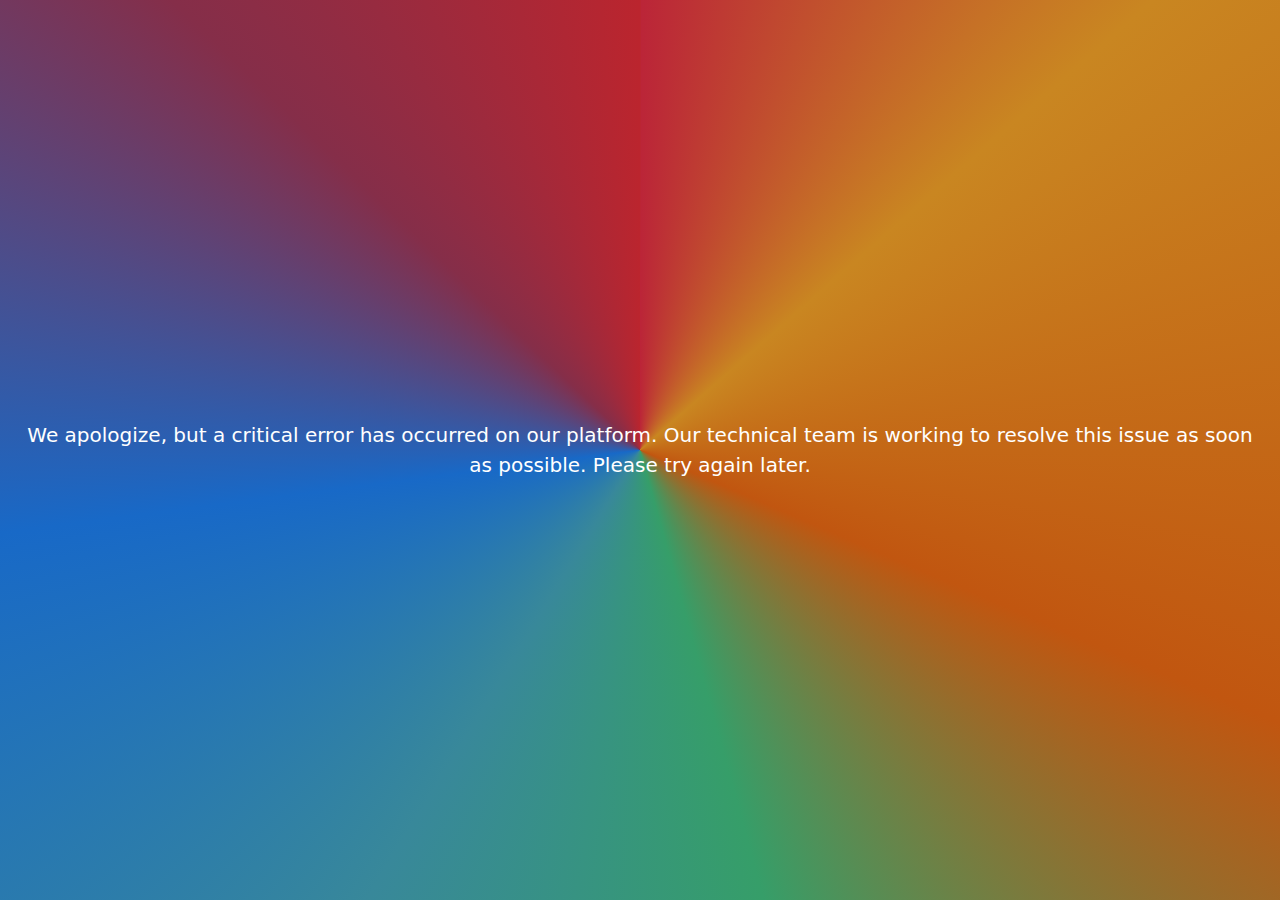
==== 50x.html @ 1c6e9519 "Create 50x.html" ====
<!DOCTYPE html><html lang="en"><head><meta charset="utf-8"><meta name="viewport" content="width=device-width,initial-scale=1"><title>Critical Error</title><style>html{height:100%}body{margin:0;padding:1rem;min-height:100%;background-color:#1869c7;background-size:cover;background-position:center;background-image:url(https://cloudinary.plyo.website/plyo/image/upload/down-for-maintenance/k1zmdupyesbe8kx6q1rc.png);background-image:conic-gradient(#bb252e,#bb2538 .05%,#c98621 13.54%,#c15610 31.43%,#369e69 45.73%,#38889a 58.69%,#1869c7 72.95%,#852e49 87.17%,#bb252e);font-family:ui-sans-serif,system-ui,-apple-system,BlinkMacSystemFont,'Segoe UI',Roboto,'Helvetica Neue',Arial,'Noto Sans',sans-serif,'Apple Color Emoji','Segoe UI Emoji','Segoe UI Symbol','Noto Color Emoji';color:#fff;display:flex;flex-direction:column;align-items:center;justify-content:center;text-align:center;line-height:1.5;box-sizing:border-box;font-size:calc(15px + .390625vw)}</style></head><body>We apologize, but a critical error has occurred on our platform.<br>Our technical team is working to resolve this issue as soon as possible.<br>Please try again later.<script>var title={en:"Critical Error",ru:"Критическая ошибка",no:"Kritisk feil",sv:"Kritiskt fel",es:"Error crítico"},summary={en:"We apologize, but a critical error has occurred on our platform. Our technical team is working to resolve this issue as soon as possible. Please try again later.",ru:"Приносим извинения, но на нашей платформе произошла критическая ошибка. Наша техническая команда работает над устранением этой проблемы как можно скорее. Пожалуйста, попробуйте снова позже.",no:"Vi beklager, men det har oppstått en kritisk feil på plattformen vår. Vårt tekniske team jobber med å løse dette problemet så raskt som mulig. Vennligst prøv igjen senere.",sv:"Vi ber om ursäkt, men det har inträffat ett kritiskt fel på vår plattform. Vårt tekniska team arbetar för att lösa detta problem så snart som möjligt. Vänligen försök igen senare.",es:"Pedimos disculpas, pero se ha producido un error crítico en nuestra plataforma. Nuestro equipo técnico está trabajando para resolver este problema lo antes posible. Por favor, inténtelo de nuevo más tarde."},lang=String(navigator.language||navigator.userLanguage||"");lang=/^ru\b/.test(lang)?"ru":/^no\b/.test(lang)?"no":/^sv\b/.test(lang)?"sv":/^es\b/.test(lang)?"es":"en",document.title=title[lang]||title.en,document.body.innerText=summary[lang]||summary.en</script></body></html>
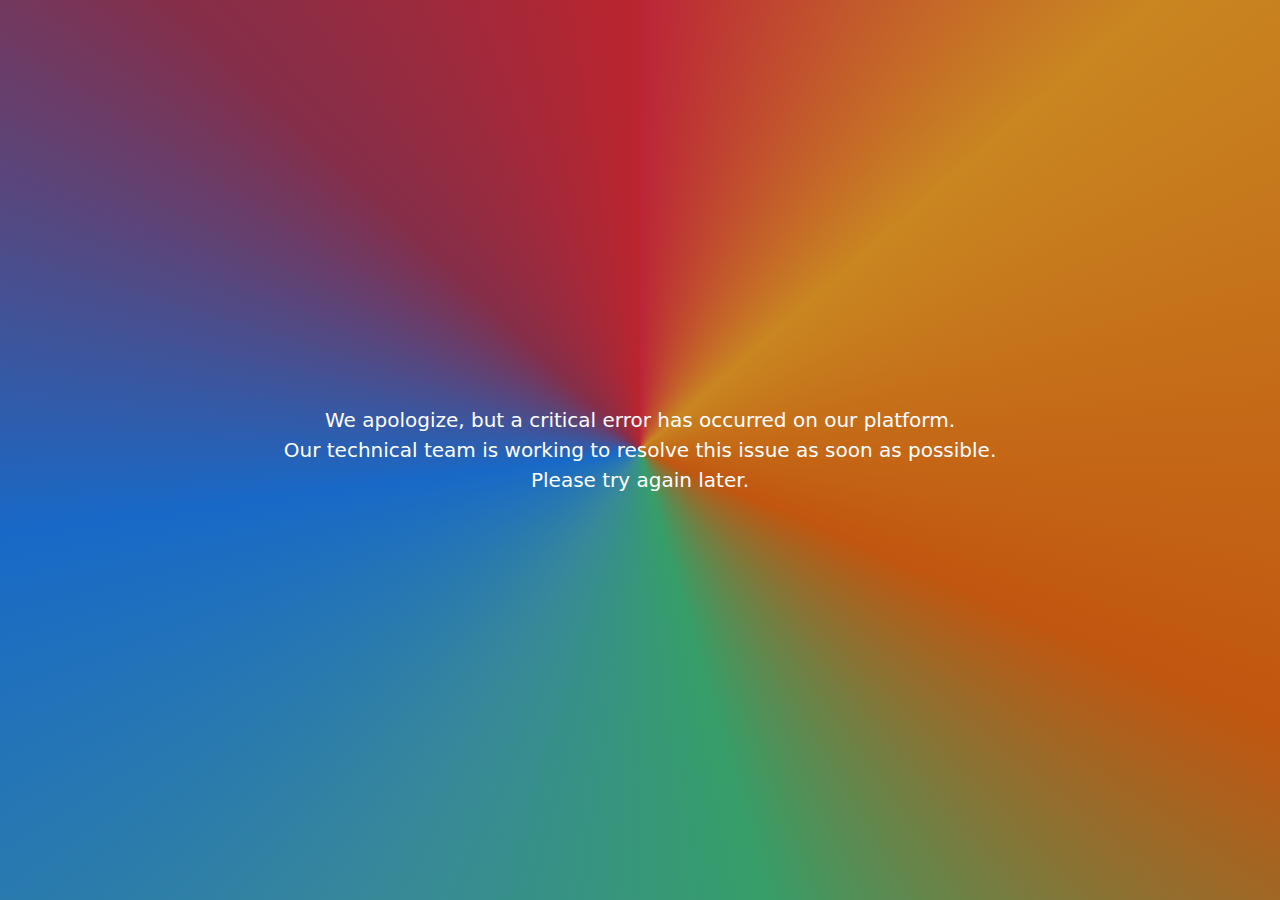
==== commit 57eecb44: "Update 50x.html" ====
--- a/50x.html
+++ b/50x.html
@@ -1 +1 @@
-<!DOCTYPE html><html lang="en"><head><meta charset="utf-8"><meta name="viewport" content="width=device-width,initial-scale=1"><title>Critical Error</title><style>html{height:100%}body{margin:0;padding:1rem;min-height:100%;background-color:#1869c7;background-size:cover;background-position:center;background-image:url(https://cloudinary.plyo.website/plyo/image/upload/down-for-maintenance/k1zmdupyesbe8kx6q1rc.png);background-image:conic-gradient(#bb252e,#bb2538 .05%,#c98621 13.54%,#c15610 31.43%,#369e69 45.73%,#38889a 58.69%,#1869c7 72.95%,#852e49 87.17%,#bb252e);font-family:ui-sans-serif,system-ui,-apple-system,BlinkMacSystemFont,'Segoe UI',Roboto,'Helvetica Neue',Arial,'Noto Sans',sans-serif,'Apple Color Emoji','Segoe UI Emoji','Segoe UI Symbol','Noto Color Emoji';color:#fff;display:flex;flex-direction:column;align-items:center;justify-content:center;text-align:center;line-height:1.5;box-sizing:border-box;font-size:calc(15px + .390625vw)}</style></head><body>We apologize, but a critical error has occurred on our platform.<br>Our technical team is working to resolve this issue as soon as possible.<br>Please try again later.<script>var title={en:"Critical Error",ru:"Критическая ошибка",no:"Kritisk feil",sv:"Kritiskt fel",es:"Error crítico"},summary={en:"We apologize, but a critical error has occurred on our platform. Our technical team is working to resolve this issue as soon as possible. Please try again later.",ru:"Приносим извинения, но на нашей платформе произошла критическая ошибка. Наша техническая команда работает над устранением этой проблемы как можно скорее. Пожалуйста, попробуйте снова позже.",no:"Vi beklager, men det har oppstått en kritisk feil på plattformen vår. Vårt tekniske team jobber med å løse dette problemet så raskt som mulig. Vennligst prøv igjen senere.",sv:"Vi ber om ursäkt, men det har inträffat ett kritiskt fel på vår plattform. Vårt tekniska team arbetar för att lösa detta problem så snart som möjligt. Vänligen försök igen senare.",es:"Pedimos disculpas, pero se ha producido un error crítico en nuestra plataforma. Nuestro equipo técnico está trabajando para resolver este problema lo antes posible. Por favor, inténtelo de nuevo más tarde."},lang=String(navigator.language||navigator.userLanguage||"");lang=/^ru\b/.test(lang)?"ru":/^no\b/.test(lang)?"no":/^sv\b/.test(lang)?"sv":/^es\b/.test(lang)?"es":"en",document.title=title[lang]||title.en,document.body.innerText=summary[lang]||summary.en</script></body></html>
+<!DOCTYPE html><html lang="en"><head><meta charset="utf-8"><meta name="viewport" content="width=device-width,initial-scale=1"><title>Critical Error</title><style>html{height:100%}body{margin:0;padding:1rem;min-height:100%;background-color:#1869c7;background-size:cover;background-position:center;background-image:url(https://cloudinary.plyo.website/plyo/image/upload/down-for-maintenance/k1zmdupyesbe8kx6q1rc.png);background-image:conic-gradient(#bb252e,#bb2538 .05%,#c98621 13.54%,#c15610 31.43%,#369e69 45.73%,#38889a 58.69%,#1869c7 72.95%,#852e49 87.17%,#bb252e);font-family:ui-sans-serif,system-ui,-apple-system,BlinkMacSystemFont,'Segoe UI',Roboto,'Helvetica Neue',Arial,'Noto Sans',sans-serif,'Apple Color Emoji','Segoe UI Emoji','Segoe UI Symbol','Noto Color Emoji';color:#fff;display:flex;flex-direction:column;align-items:center;justify-content:center;text-align:center;line-height:1.5;box-sizing:border-box;font-size:calc(15px + .390625vw)}</style></head><body>We apologize, but a critical error has occurred on our platform.<br>Our technical team is working to resolve this issue as soon as possible.<br>Please try again later.<script>var title={en:"Critical Error",ru:"Критическая ошибка",no:"Kritisk feil",sv:"Kritiskt fel",es:"Error crítico"},summary={en:"We apologize, but a critical error has occurred on our platform.\nOur technical team is working to resolve this issue as soon as possible.\nPlease try again later.",ru:"Приносим извинения, но на нашей платформе произошла критическая ошибка.\nНаша техническая команда работает над устранением этой проблемы как можно скорее.\nПожалуйста, попробуйте снова позже.",no:"Vi beklager, men det har oppstått en kritisk feil på plattformen vår.\nVårt tekniske team jobber med å løse dette problemet så raskt som mulig.\nVennligst prøv igjen senere.",sv:"Vi ber om ursäkt, men det har inträffat ett kritiskt fel på vår plattform.\nVårt tekniska team arbetar för att lösa detta problem så snart som möjligt.\nVänligen försök igen senare.",es:"Pedimos disculpas, pero se ha producido un error crítico en nuestra plataforma.\nNuestro equipo técnico está trabajando para resolver este problema lo antes posible.\nPor favor, inténtelo de nuevo más tarde."},lang=String(navigator.language||navigator.userLanguage||"");lang=/^ru\b/.test(lang)?"ru":/^no\b/.test(lang)?"no":/^sv\b/.test(lang)?"sv":/^es\b/.test(lang)?"es":"en",document.title=title[lang]||title.en,document.body.innerText=summary[lang]||summary.en</script></body></html>
